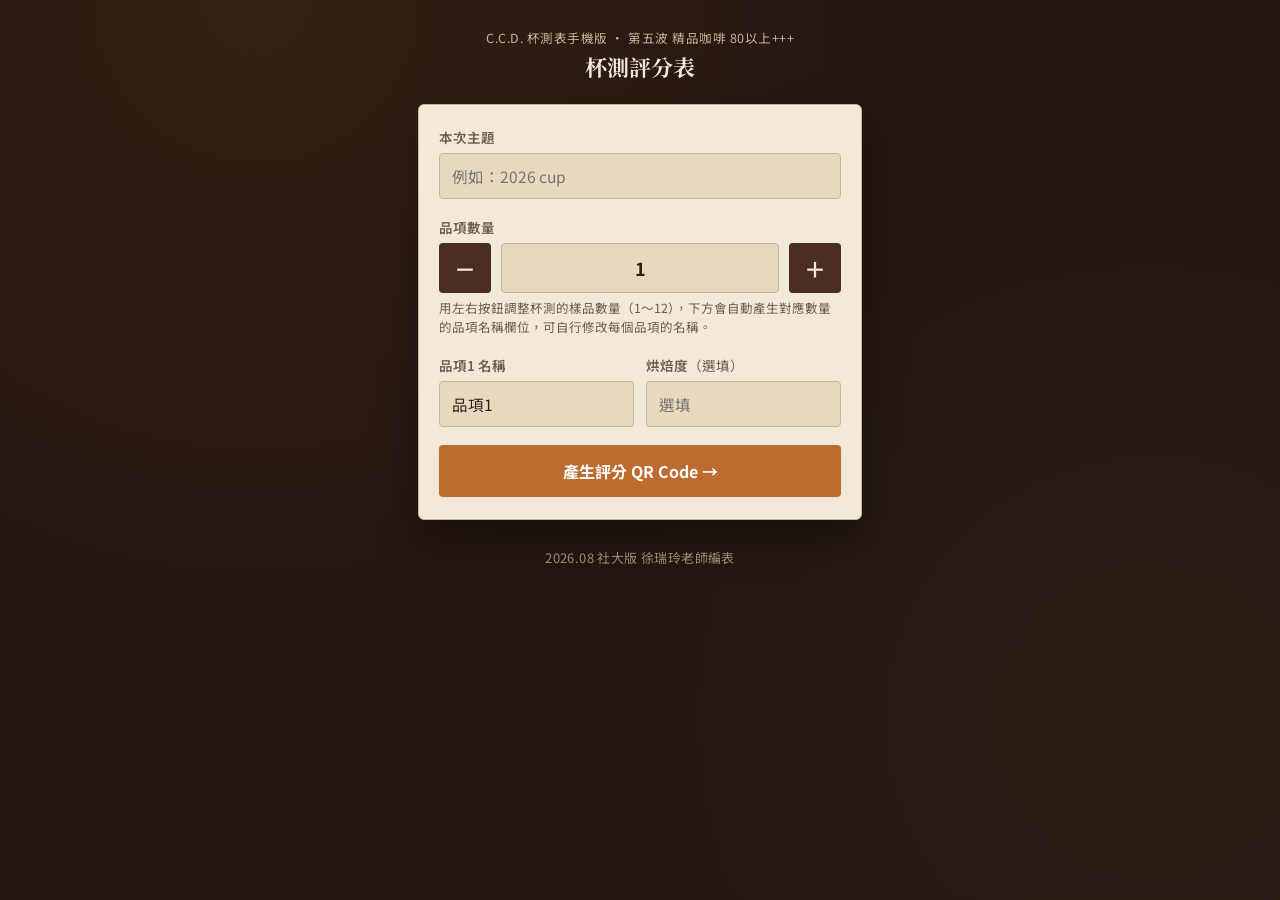
==== ccdcuppingform/index.html @ 411f14bd "Add files via upload iphone / Andriod 都改為強制需要用瀏覽器開啟 美化提示畫面" ====
<!DOCTYPE html>
<html lang="zh-Hant">
<head>
<meta charset="UTF-8">
<meta name="viewport" content="width=device-width, initial-scale=1, viewport-fit=cover">
<title>杯測評分表｜第五波 精品咖啡 80以上+++</title>
<link rel="preconnect" href="https://fonts.googleapis.com">
<link rel="preconnect" href="https://fonts.gstatic.com" crossorigin>
<link href="https://fonts.googleapis.com/css2?family=Noto+Serif+TC:wght@500;700;900&family=Noto+Sans+TC:wght@400;500;600;700&display=swap" rel="stylesheet">
<link rel="stylesheet" href="style.css">
</head>
<body>


<div id="inapp-browser-notice" class="inapp-notice-overlay" style="display:none;">
  <div class="inapp-notice-modal">
    <div class="inapp-notice-badge">
      <svg width="30" height="30" viewBox="0 0 40 40" fill="none" xmlns="http://www.w3.org/2000/svg">
        <rect x="3" y="6" width="34" height="28" rx="5" stroke="currentColor" stroke-width="2.4"/>
        <line x1="3" y1="15" x2="37" y2="15" stroke="currentColor" stroke-width="2.4"/>
        <circle cx="9" cy="10.5" r="1.6" fill="currentColor"/>
        <circle cx="15" cy="10.5" r="1.6" fill="currentColor"/>
      </svg>
    </div>
    <p class="inapp-notice-kicker">為了完整使用列印與另存圖片</p>
    <h2 class="inapp-notice-title">請用瀏覽器開啟</h2>
    <p class="inapp-notice-text">目前所在的 App 內建瀏覽器功能有限，請切換至手機瀏覽器：</p>
    <div class="inapp-notice-steps">
      <div class="inapp-notice-step">
        <span class="inapp-notice-step-num">1</span>
        <span>點選畫面右上角（或左下角）的「⋮／⋯」選單</span>
      </div>
      <div class="inapp-notice-step">
        <span class="inapp-notice-step-num">2</span>
        <span>選擇「用（預設）瀏覽器開啟」</span>
      </div>
    </div>
  </div>
</div>

<div class="shell">

  <!-- ============ VIEW 1 : 老師設定主題 ============ -->
  <div class="view" id="view-teacher">
    <div class="brand">
      <p class="kicker">C.C.D. 杯測表手機版 · 第五波 精品咖啡 80以上+++</p>
      <h1>杯測評分表</h1>
    </div>
    <div class="card">
      <div class="field">
        <label for="in-topic">本次主題</label>
        <input type="text" id="in-topic" placeholder="例如：2026 cup">
      </div>
      <div class="field">
        <label for="in-count">品項數量</label>
        <div class="stepper-row">
          <button type="button" class="stepper-btn" id="count-minus" aria-label="減少">－</button>
          <input type="text" id="in-count" inputmode="numeric" pattern="[0-9]*" value="1">
          <button type="button" class="stepper-btn" id="count-plus" aria-label="增加">＋</button>
        </div>
        <p class="hint">用左右按鈕調整杯測的樣品數量（1～12），下方會自動產生對應數量的品項名稱欄位，可自行修改每個品項的名稱。</p>
      </div>
      <div id="teacher-items-container"></div>
      <button class="btn btn-primary" onclick="createSession()">產生評分 QR Code →</button>
    </div>
  </div>

  <!-- ============ VIEW 2 : QR 頁 ============ -->
  <div class="view" id="view-qr">
    <div class="brand">
      <p class="kicker">請將手機交給投影，或分享此畫面</p>
      <h1>掃碼開始評分</h1>
    </div>
    <div class="card">
      <p class="topic-display" id="qr-topic-text"></p>
      <div class="qr-wrap"><div id="qrcode"></div></div>
      <p class="center-caption">請用手機掃描上方 QR Code，即可進入本次評分頁面</p>
      <div class="btn-row" style="margin-top:14px;">
        <button class="btn btn-outline" style="background:var(--parchment);" onclick="copyScoreLink()" id="copy-link-btn">複製連結</button>
        <button class="btn btn-outline" style="background:var(--parchment);" onclick="goToScoreDirect()">進入評分頁 →</button>
      </div>
      <button class="back-link back-link-on-card" onclick="goView('view-teacher')">← 修改主題／品項</button>
    </div>
  </div>


  <!-- ============ VIEW 3 : 學生評分 ============ -->
  <div class="view" id="view-score">
    <div class="brand">
      <p class="kicker">C.C.D. 杯測表手機版 · 第五波 精品咖啡 80以上+++</p>
      <h1>杯測評分表</h1>
      <h1 class="topic-line" id="score-topic-echo">—</h1>
    </div>

    <div class="card">
      <div class="field" id="field-name">
        <label for="in-name">姓名 / 暱稱</label>
        <input type="text" id="in-name" placeholder="">
        <p class="err">請輸入姓名或暱稱</p>
      </div>

      <div id="items-container"></div>
    </div>

    <button class="btn btn-primary" style="margin-top:14px;" onclick="submitScore()">完成評分，產生結果表 →</button>
  </div>

  <!-- ============ VIEW 4 : 結果（橫式總表） ============ -->
  <div class="view" id="view-result">
    <div class="brand" style="margin-bottom:14px;">
      <p class="kicker">C.C.D. 杯測表手機版 · 第五波 精品咖啡 80以上+++</p>
      <h1>杯測評分表 結果總表</h1>
    </div>

    <div class="result-stage">
      <div id="resultCard">
        <div class="rc-title-row">
          <h2 id="rc-topic">主題</h2>
          <div class="rc-meta-line">
            <span>姓名：<b id="rc-name">—</b></span>
            <span id="rc-date">—</span>
            <span class="rc-brand-tag">C.C.D. 杯測表手機版<span class="rc-attribution" id="rc-attribution">　2026.08 社大版 徐瑞玲老師編表</span></span>
          </div>
        </div>
        <div class="table-scroll">
          <table id="rc-table">
            <thead>
              <tr>
                <th>品項</th>
                <th>名次</th>
                <th>烘焙度</th>
                <th>風/滋味描述</th>
                <th>乾/濕香<span class="th-sub">不計分</span></th>
                <th>風/滋味</th>
                <th>酸質</th>
                <th>口感</th>
                <th>甜度</th>
                <th>餘韻</th>
                <th>平衡性</th>
                <th>乾淨度/缺點</th>
                <th>總分</th>
                <th>備註</th>
              </tr>
            </thead>
            <tbody id="rc-tbody"></tbody>
          </table>
        </div>
      </div>
    </div>

    <div class="result-actions">
      <div class="actions-row">
        <button class="btn btn-outline" style="background:var(--parchment);" onclick="handlePrint()">🖨 列印</button>
        <button class="btn btn-primary" onclick="saveAsImage()">⬇ 另存圖片</button>
      </div>
      <button class="back-link" onclick="goView('view-score')">← 返回修改評分</button>
    </div>
  </div>

  <p class="page-footer">2026.08 社大版 徐瑞玲老師編表</p>

</div>

<script src="vendor.js"></script>
<script src="script.js"></script>
</body>
</html>
---- ccdcuppingform/style.css ----
:root{
    --espresso:#241712;
    --roast:#4A2F20;
    --parchment:#F3E9D8;
    --parchment-deep:#E8D9BE;
    --copper:#BD6B2E;
    --copper-dark:#96521F;
    --moss:#5B6B3E;
    --clay:#8B3A2B;
    --ink:#2A211B;
    --ink-soft:#6B5D4F;
    --neutral:#4A4842;
    --line:#C9B693;
    --radius:6px;
    --serif:'Noto Serif TC', serif;
    --sans:'Noto Sans TC', sans-serif;
  }
  *{box-sizing:border-box;}
  html,body{margin:0;padding:0;}
  body{
    background:var(--espresso);
    background-image:
      radial-gradient(circle at 20% 0%, rgba(189,107,46,0.10), transparent 45%),
      radial-gradient(circle at 90% 80%, rgba(91,107,62,0.08), transparent 40%);
    color:var(--ink);
    font-family:var(--sans);
    min-height:100vh;
    -webkit-font-smoothing:antialiased;
  }
  @media (prefers-reduced-motion: no-preference){
    .tick, .btn, .pill, .view{ transition: all .15s ease; }
  }
  button{font-family:inherit;cursor:pointer;}
  button:focus-visible, input:focus-visible, textarea:focus-visible{
    outline:2px solid var(--copper); outline-offset:2px;
  }

  .shell{
    max-width:480px;
    margin:0 auto;
    min-height:100vh;
    padding:28px 18px 40px;
    display:flex;
    flex-direction:column;
  }
  .view{display:none;}
  .view.active{display:block;}

  .brand{
    text-align:center;
    color:var(--parchment-deep);
    margin-bottom:22px;
  }
  .brand .kicker{
    font-family:var(--sans);
    font-size:12.5px;
    letter-spacing:.04em;
    color:#C9B693;
    margin:0 0 4px;
  }
  .brand h1{
    font-family:var(--serif);
    font-weight:700;
    font-size:22px;
    margin:0;
    color:var(--parchment);
  }

  .card{
    background:var(--parchment);
    border:1px solid var(--line);
    border-radius:var(--radius);
    padding:22px 20px;
    box-shadow:0 18px 40px rgba(0,0,0,0.35);
  }

  label{
    display:block;
    font-size:13.5px;
    font-weight:600;
    color:var(--ink-soft);
    margin:0 0 6px;
  }
  label.field-label-strong{
    font-size:15px;
    font-weight:700;
    color:var(--ink);
  }
  label em{font-style:normal;color:var(--ink-soft);font-weight:400;}
  label.field-label-strong em{font-style:normal;color:var(--ink-soft);font-weight:400;font-size:12.5px;margin-left:4px;}
  input[type="text"], input[type="number"], textarea{
    width:100%;
    background:var(--parchment-deep);
    border:1px solid var(--line);
    border-radius:4px;
    padding:11px 12px;
    font-family:var(--sans);
    font-size:15.5px;
    color:var(--ink);
  }
  textarea{resize:vertical;min-height:64px;}
  .field{margin-bottom:18px;}
  .hint{font-size:12.5px;color:var(--ink-soft);margin-top:6px;line-height:1.5;}

  .btn{
    display:inline-flex;align-items:center;justify-content:center;gap:8px;
    width:100%;
    padding:14px 18px;
    border-radius:4px;
    border:none;
    font-size:16px;
    font-weight:700;
    font-family:var(--sans);
  }
  .btn-primary{background:var(--copper);color:#fff;}
  .btn-primary:hover{background:var(--copper-dark);}
  .btn-ghost{background:transparent;color:var(--parchment-deep);border:1px solid rgba(233,217,190,0.35);}
  .btn-outline{background:transparent;color:var(--roast);border:1px solid var(--roast);}
  .btn-row{display:flex;gap:10px;margin-top:14px;}
  .btn-row .btn{width:auto;flex:1;}
  .btn-small{padding:9px 14px;font-size:13.5px;width:auto;}

  .brand h1.topic-line{
    margin-top:4px;
    color:var(--copper);
  }

  /* item blocks (per 品項) */
  .item-block{
    border:1px solid var(--line);
    border-radius:6px;
    margin-bottom:16px;
    overflow:hidden;
  }
  .item-head{
    display:flex;align-items:center;justify-content:space-between;
    background:var(--roast);
    color:var(--parchment);
    padding:10px 14px;
    gap:10px;
  }
  .item-head .item-title{font-family:var(--serif);font-weight:700;font-size:16px;flex-shrink:0;}
  .item-right{display:flex;align-items:center;gap:10px;margin-left:auto;}
  .item-total{font-family:var(--serif);font-weight:900;font-size:16px;color:var(--parchment);white-space:nowrap;}
  .item-total small{font-weight:500;font-size:11px;color:#D9C6A3;}
  .item-remove{
    background:transparent;border:1px solid rgba(243,233,216,0.4);
    color:var(--parchment-deep);font-size:11.5px;border-radius:4px;padding:4px 9px;
    flex-shrink:0;
  }
  .item-body{padding:16px 18px 4px;}
  .two-col-row{display:flex;gap:12px;}
  .two-col-row .field{flex:1;min-width:0;}

  .stepper-row{display:flex;align-items:stretch;gap:10px;}
  .stepper-btn{
    width:52px;flex-shrink:0;
    background:var(--roast);
    color:var(--parchment);
    border:none;
    border-radius:4px;
    font-size:22px;
    font-weight:700;
    line-height:1;
  }
  .stepper-btn:active{background:var(--copper-dark);}
  .stepper-row input{
    text-align:center;
    font-size:18px;
    font-weight:700;
    flex:1;
    min-width:0;
  }

  /* score fields */
  .score-field{
    border-top:1px solid var(--line);
    padding:16px 0;
  }
  .score-field.first{border-top:none;padding-top:6px;}
  .score-head{
    display:flex; align-items:baseline; gap:8px; margin-bottom:10px;
  }
  .score-num{
    font-family:var(--serif);font-weight:900;font-size:13px;
    color:#fff;background:var(--roast);
    width:20px;height:20px;border-radius:50%;
    display:flex;align-items:center;justify-content:center;
    flex-shrink:0;
  }
  .score-name{font-weight:700;font-size:15px;}
  .score-name em{font-style:normal;color:var(--ink-soft);font-weight:400;font-size:12.5px;margin-left:4px;}
  .not-scored{font-size:11px;font-weight:600;color:var(--clay);background:rgba(139,58,43,0.1);padding:2px 7px;border-radius:3px;margin-left:auto;white-space:nowrap;}

  .ticks{display:flex;gap:6px;}
  .tick{
    flex:1;
    background:var(--parchment-deep);
    border:1px solid var(--line);
    border-radius:4px;
    padding:10px 0;
    font-family:var(--sans);
    font-weight:700;
    font-size:14px;
    color:var(--ink);
  }
  .tick.zero{color:var(--copper-dark);}
  .tick.selected{
    background:var(--roast);
    border-color:var(--roast);
    color:var(--parchment);
    transform:translateY(-1px);
  }
  .tick.selected.pos{background:var(--moss);border-color:var(--moss);}
  .tick.selected.neg{background:var(--clay);border-color:var(--clay);}
  .tick-labels{
    display:flex;justify-content:space-between;
    margin-top:6px;font-size:10.5px;color:var(--ink-soft);
    text-align:center;
  }
  .tick-labels span{flex:1;}

  .err{color:var(--clay);font-size:12.5px;margin-top:6px;display:none;}
  .field.error input{border-color:var(--clay);}
  .field.error .err{display:block;}

  /* QR view */
  .qr-wrap{
    background:var(--parchment-deep);
    border:1px dashed var(--roast);
    border-radius:8px;
    padding:22px;
    display:flex;justify-content:center;
    margin:18px 0;
  }
  #qrcode img, #qrcode canvas{border-radius:4px;}
  .topic-display{
    font-family:var(--serif);font-weight:900;font-size:24px;
    text-align:center;line-height:1.4;margin-bottom:4px;
  }
  .center-caption{text-align:center;font-size:13px;color:var(--ink-soft);margin-bottom:2px;}

  /* ===== Result (landscape table) ===== */
  .shell.wide{max-width:1000px;}
  .result-stage{
    display:flex;justify-content:center;
    padding:6px 0 4px;
  }
  #resultCard{
    width:100%;
    max-width:1000px;
    background:var(--parchment);
    border:1px solid var(--line);
    border-radius:8px;
    box-shadow:0 20px 50px rgba(0,0,0,0.4);
    padding:18px 16px 20px;
  }
  .rc-title-row{
    border-bottom:2px solid var(--roast);
    padding-bottom:10px;
    margin-bottom:12px;
  }
  .rc-title-row h2{
    font-family:var(--serif);font-weight:900;font-size:22px;margin:0 0 6px;color:var(--ink);
    line-height:1.3;
  }
  .rc-meta-line{
    display:flex;flex-wrap:wrap;align-items:center;gap:6px 16px;
    font-size:12.5px;color:var(--ink-soft);
  }
  .rc-meta-line b{color:var(--ink);}
  .rc-brand-tag{margin-left:auto;font-weight:700;color:var(--roast);}
  .rc-attribution{ display:none; }

  .table-scroll{overflow-x:auto;-webkit-overflow-scrolling:touch;}
  .table-scroll.capture-mode{overflow:visible;}
  #rc-table{border-collapse:collapse;width:100%;min-width:760px;font-size:12px;}
  #rc-table th, #rc-table td{
    border:1px solid var(--line);
    padding:7px 8px;
    text-align:center;
    white-space:nowrap;
  }
  #rc-table th{background:var(--parchment-deep);font-weight:700;font-size:10.5px;line-height:1.35;}
  #rc-table th .th-sub{display:block;font-weight:500;font-size:9px;color:var(--ink-soft);}
  #rc-table td.item-name{font-weight:700;text-align:left;font-family:var(--serif);}
  #rc-table td.flavor-note{text-align:left;white-space:normal;word-break:break-word;min-width:100px;max-width:230px;color:var(--ink-soft);}
  #rc-table td.rank{font-weight:700;}
  #rc-table td.num.pos{color:var(--moss);font-weight:700;}
  #rc-table td.num.neg{color:var(--clay);font-weight:700;}
  #rc-table td.num.zero{color:var(--neutral);}
  #rc-table td.total{font-family:var(--serif);font-size:15px;font-weight:700;color:var(--neutral);}

  #rc-table tr.rank-first-row td{background:rgba(189,107,46,0.18);}
  #rc-table tr.rank-first-row td.item-name,
  #rc-table tr.rank-first-row td.rank,
  #rc-table tr.rank-first-row td.total{
    font-family:var(--serif);
    font-size:15px;
    font-weight:900;
    color:var(--clay);
  }

  .rc-notes-preview{margin-top:12px;font-size:12.5px;color:var(--ink-soft);}

  .result-actions{max-width:1000px;margin:16px auto 0;}
  .actions-row{display:flex;gap:10px;}
  .actions-row .btn{flex:1;}
  .back-link{
    display:block;text-align:center;margin-top:16px;
    color:var(--parchment-deep);font-size:13px;background:none;border:none;text-decoration:underline;
  }
  .back-link-on-card{
    color:var(--roast);
  }

  .page-footer{
    text-align:center;
    font-size:13px;
    color:#9c8a70;
    letter-spacing:.03em;
    margin:28px 0 0;
  }

  .inapp-notice-overlay{
    position:fixed;
    inset:0;
    background:
      radial-gradient(circle at 30% 15%, rgba(189,107,46,0.28), transparent 55%),
      rgba(24,16,11,0.72);
    backdrop-filter:blur(5px);
    -webkit-backdrop-filter:blur(5px);
    z-index:9999;
    display:none;
    align-items:center;
    justify-content:center;
    padding:24px;
  }
  .inapp-notice-modal{
    max-width:360px;
    width:100%;
    text-align:center;
    background:linear-gradient(180deg, var(--parchment) 0%, var(--parchment-deep) 100%);
    border:1px solid var(--line);
    border-radius:16px;
    padding:30px 26px 26px;
    box-shadow:0 30px 70px rgba(0,0,0,0.6);
  }
  .inapp-notice-badge{
    width:56px;
    height:56px;
    border-radius:50%;
    background:var(--roast);
    color:var(--parchment);
    display:flex;
    align-items:center;
    justify-content:center;
    margin:0 auto 16px;
    box-shadow:0 8px 18px rgba(74,47,32,0.4);
  }
  .inapp-notice-kicker{
    font-size:11.5px;
    font-weight:700;
    color:var(--copper-dark);
    letter-spacing:.04em;
    margin:0 0 6px;
  }
  .inapp-notice-title{
    font-family:var(--serif);
    font-size:23px;
    font-weight:900;
    color:var(--ink);
    margin:0 0 10px;
    line-height:1.3;
  }
  .inapp-notice-text{
    font-size:13.5px;
    line-height:1.6;
    color:var(--ink-soft);
    margin:0 0 18px;
  }
  .inapp-notice-steps{
    text-align:left;
    display:flex;
    flex-direction:column;
    gap:10px;
  }
  .inapp-notice-step{
    display:flex;
    align-items:center;
    gap:12px;
    background:rgba(255,255,255,0.55);
    border:1px solid var(--line);
    border-radius:8px;
    padding:10px 12px;
    font-size:13.5px;
    color:var(--ink);
    line-height:1.4;
  }
  .inapp-notice-step-num{
    flex-shrink:0;
    width:22px;
    height:22px;
    border-radius:50%;
    background:var(--copper);
    color:#fff;
    font-family:var(--serif);
    font-weight:700;
    font-size:12px;
    display:flex;
    align-items:center;
    justify-content:center;
  }

  @media print{
    html, body{ background:#fff !important; }
    body *{visibility:hidden;}
    #resultCard, #resultCard *{visibility:visible;}
    #resultCard{
      position:absolute; top:0; left:0; width:100%; max-width:none;
      box-shadow:none; border:1px solid var(--line);
    }
    .table-scroll{overflow:visible;}
    .rc-attribution{ display:inline; }
    @page{ size:landscape; margin:8mm; }
  }
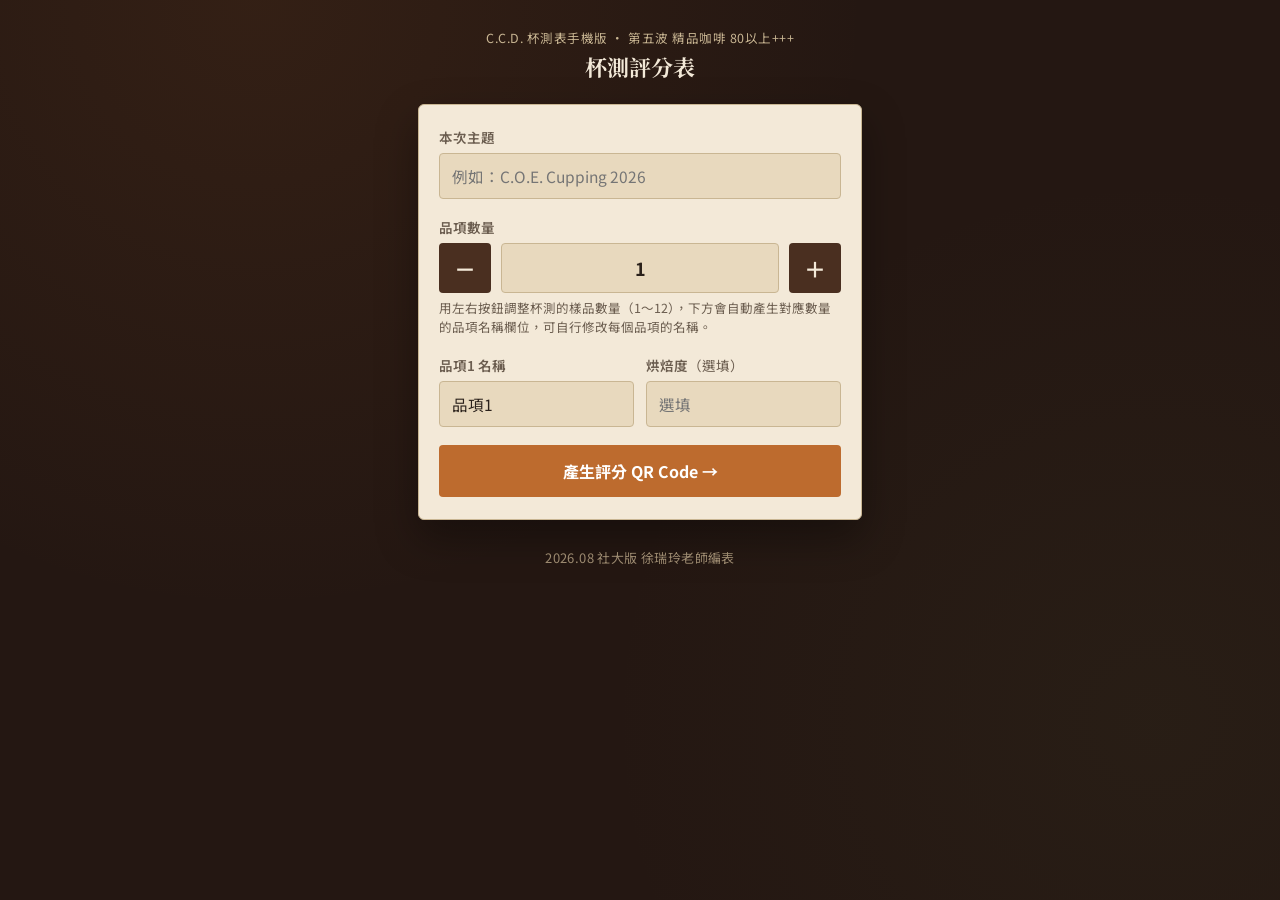
==== commit d8ba74b0: "Add files via upload 修改本次主題的預設文字 修改提示說明文字" ====
--- a/ccdcuppingform/index.html
+++ b/ccdcuppingform/index.html
@@ -24,15 +24,15 @@
     </div>
     <p class="inapp-notice-kicker">為了完整使用列印與另存圖片</p>
     <h2 class="inapp-notice-title">請用瀏覽器開啟</h2>
-    <p class="inapp-notice-text">目前所在的 App 內建瀏覽器功能有限，請切換至手機瀏覽器：</p>
+    <p class="inapp-notice-text">目前所在的 App 內建瀏覽器功能有限，請切換至手機瀏覽器使用：</p>
     <div class="inapp-notice-steps">
       <div class="inapp-notice-step">
         <span class="inapp-notice-step-num">1</span>
-        <span>點選畫面右上角（或左下角）的「⋮／⋯」選單</span>
+        <span>點選畫面右上或右下角的「 ⋮ 」或「⋯」選單</span>
       </div>
       <div class="inapp-notice-step">
         <span class="inapp-notice-step-num">2</span>
-        <span>選擇「用（預設）瀏覽器開啟」</span>
+        <span>選擇「在瀏覽器中開啟」<span class="inapp-notice-step-note">（不同 App 的瀏覽器描述可能會略有不同）</span></span>
       </div>
     </div>
   </div>
@@ -49,7 +49,7 @@
     <div class="card">
       <div class="field">
         <label for="in-topic">本次主題</label>
-        <input type="text" id="in-topic" placeholder="例如：2026 cup">
+        <input type="text" id="in-topic" placeholder="例如：C.O.E. Cupping 2026">
       </div>
       <div class="field">
         <label for="in-count">品項數量</label>
--- a/ccdcuppingform/style.css
+++ b/ccdcuppingform/style.css
@@ -411,6 +411,12 @@
     align-items:center;
     justify-content:center;
   }
+  .inapp-notice-step-note{
+    display:block;
+    font-size:11.5px;
+    color:var(--ink-soft);
+    margin-top:3px;
+  }
 
   @media print{
     html, body{ background:#fff !important; }
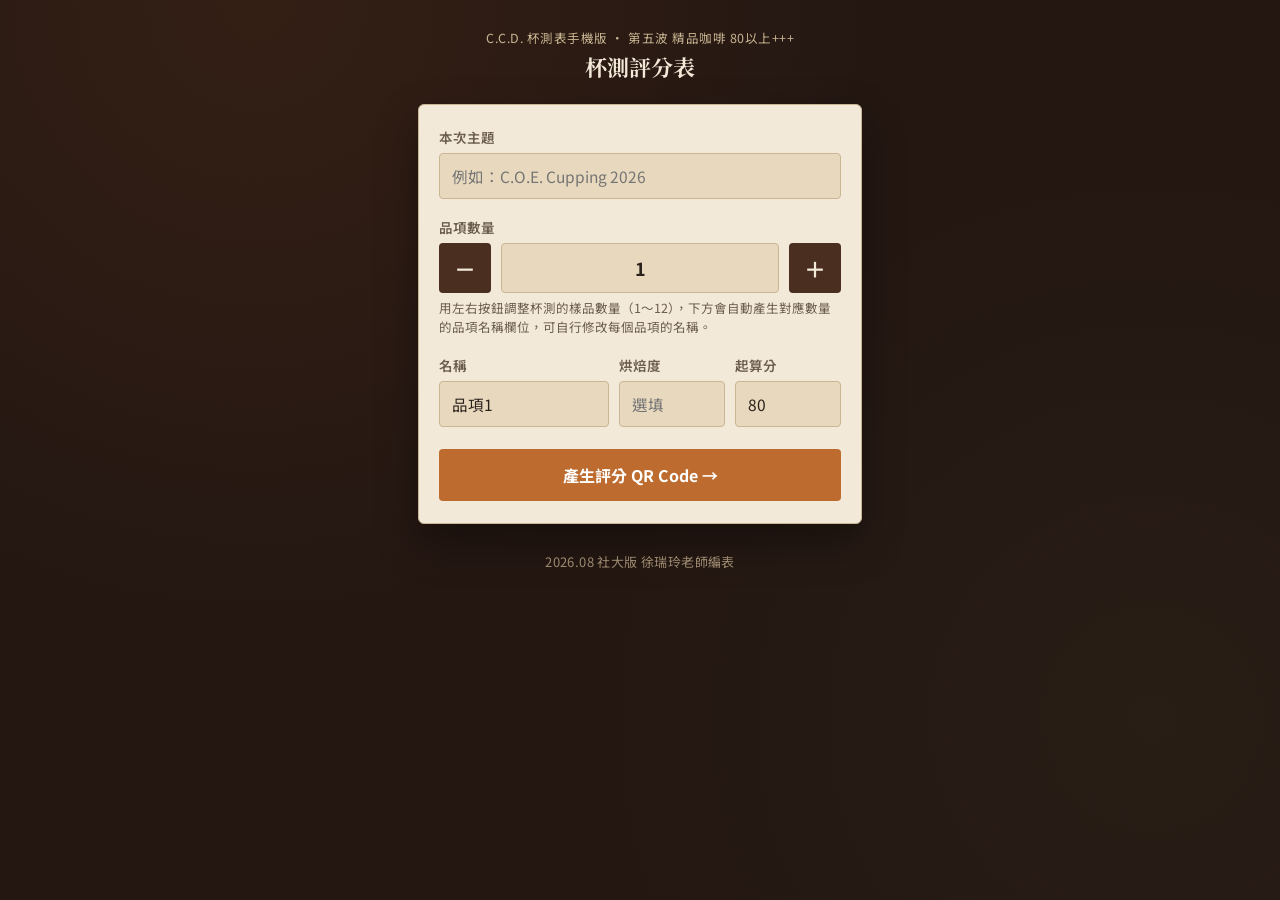
==== commit 21814543: "Add files via upload -烘焙度欄位可以輸入至小數點一位 -設定欄位，每一個品項增加“起算分”欄位，預設先帶入80分 -進入評分後，主題依然可以修改 -原分數80帶入前一設定起" ====
--- a/ccdcuppingform/index.html
+++ b/ccdcuppingform/index.html
@@ -88,11 +88,13 @@
   <div class="view" id="view-score">
     <div class="brand">
       <p class="kicker">C.C.D. 杯測表手機版 · 第五波 精品咖啡 80以上+++</p>
-      <h1>杯測評分表</h1>
-      <h1 class="topic-line" id="score-topic-echo">—</h1>
     </div>
 
     <div class="card">
+      <div class="field" id="field-topic">
+        <label for="score-topic-input">本次主題</label>
+        <input type="text" id="score-topic-input" placeholder="本次主題" value="">
+      </div>
       <div class="field" id="field-name">
         <label for="in-name">姓名 / 暱稱</label>
         <input type="text" id="in-name" placeholder="">
@@ -103,6 +105,8 @@
     </div>
 
     <button class="btn btn-primary" style="margin-top:14px;" onclick="submitScore()">完成評分，產生結果表 →</button>
+
+    <div class="item-jump-nav" id="item-jump-nav" aria-label="快速跳至品項"></div>
   </div>
 
   <!-- ============ VIEW 4 : 結果（橫式總表） ============ -->
--- a/ccdcuppingform/style.css
+++ b/ccdcuppingform/style.css
@@ -120,11 +120,6 @@
   .btn-row .btn{width:auto;flex:1;}
   .btn-small{padding:9px 14px;font-size:13.5px;width:auto;}
 
-  .brand h1.topic-line{
-    margin-top:4px;
-    color:var(--copper);
-  }
-
   /* item blocks (per 品項) */
   .item-block{
     border:1px solid var(--line);
@@ -151,6 +146,23 @@
   .item-body{padding:16px 18px 4px;}
   .two-col-row{display:flex;gap:12px;}
   .two-col-row .field{flex:1;min-width:0;}
+
+  .three-col-row{display:flex;gap:10px;}
+  .three-col-row .field{min-width:0;margin-bottom:0;}
+  .three-col-row .field-name-col{flex:1.6;}
+  .three-col-row .field-roast-col{flex:1;}
+  .three-col-row .field-base-col{flex:1;}
+
+  .teacher-item-fields{
+    padding-bottom:14px;
+    margin-bottom:14px;
+    border-bottom:1px dashed var(--line);
+  }
+  .teacher-item-fields:last-child{
+    padding-bottom:0;
+    margin-bottom:22px;
+    border-bottom:none;
+  }
 
   .stepper-row{display:flex;align-items:stretch;gap:10px;}
   .stepper-btn{
@@ -320,6 +332,47 @@
     color:#9c8a70;
     letter-spacing:.03em;
     margin:28px 0 0;
+  }
+
+  /* floating quick-jump nav — helps navigate a long list of items */
+  .item-jump-nav{
+    display:none;
+    position:fixed;
+    right:10px;
+    top:50%;
+    transform:translateY(-50%);
+    flex-direction:column;
+    gap:8px;
+    z-index:400;
+    max-height:70vh;
+    overflow-y:auto;
+    padding:8px 6px;
+    background:rgba(36,23,18,0.55);
+    border-radius:20px;
+    backdrop-filter:blur(4px);
+    -webkit-backdrop-filter:blur(4px);
+    scrollbar-width:none;
+  }
+  .item-jump-nav::-webkit-scrollbar{ display:none; }
+  .item-jump-btn{
+    width:32px;height:32px;
+    flex-shrink:0;
+    border-radius:50%;
+    background:var(--parchment-deep);
+    border:1px solid var(--line);
+    color:var(--ink);
+    font-family:var(--serif);
+    font-weight:700;
+    font-size:12.5px;
+    padding:0;
+    display:flex;
+    align-items:center;
+    justify-content:center;
+  }
+  .item-jump-btn.active{
+    background:var(--copper);
+    border-color:var(--copper);
+    color:#fff;
   }
 
   .inapp-notice-overlay{
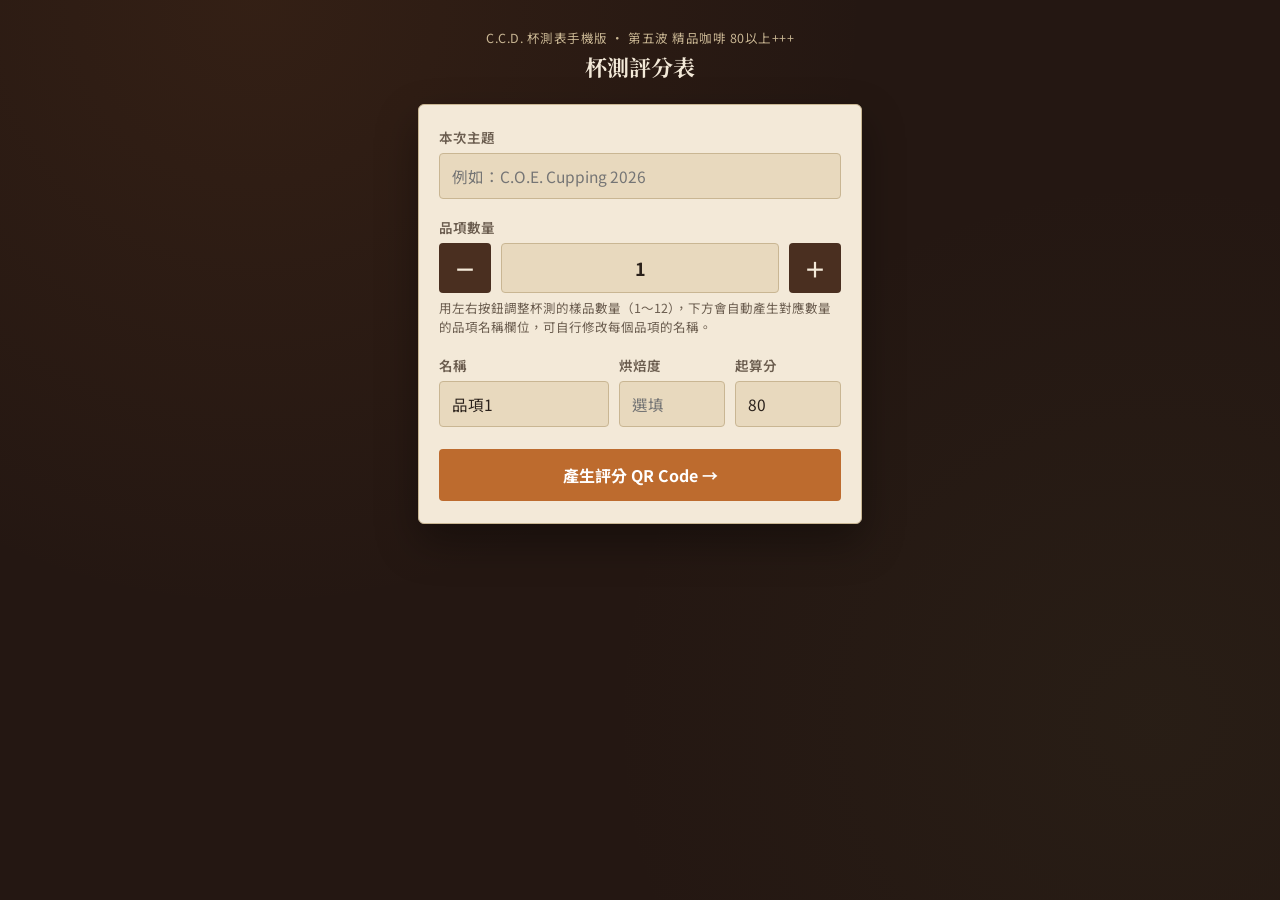
==== commit 6824b311: "Add landing page and rewrite READMEs - Add root index.html linking to the three apps - Add root READ" ====
--- a/ccdcuppingform/index.html
+++ b/ccdcuppingform/index.html
@@ -2,8 +2,19 @@
 <html lang="zh-Hant">
 <head>
 <meta charset="UTF-8">
-<meta name="viewport" content="width=device-width, initial-scale=1, viewport-fit=cover">
+<meta name="viewport" content="width=device-width, initial-scale=1, maximum-scale=1, viewport-fit=cover">
 <title>杯測評分表｜第五波 精品咖啡 80以上+++</title>
+
+<!-- PWA：加入主畫面後可全螢幕、離線使用 -->
+<link rel="manifest" href="manifest.json">
+<meta name="theme-color" content="#241712">
+<meta name="mobile-web-app-capable" content="yes">
+<meta name="apple-mobile-web-app-capable" content="yes">
+<meta name="apple-mobile-web-app-status-bar-style" content="black-translucent">
+<meta name="apple-mobile-web-app-title" content="杯測小助手">
+<link rel="icon" href="icons/favicon.png">
+<link rel="apple-touch-icon" href="icons/apple-touch-icon.png">
+
 <link rel="preconnect" href="https://fonts.googleapis.com">
 <link rel="preconnect" href="https://fonts.gstatic.com" crossorigin>
 <link href="https://fonts.googleapis.com/css2?family=Noto+Serif+TC:wght@500;700;900&family=Noto+Sans+TC:wght@400;500;600;700&display=swap" rel="stylesheet">
@@ -123,7 +134,7 @@
           <div class="rc-meta-line">
             <span>姓名：<b id="rc-name">—</b></span>
             <span id="rc-date">—</span>
-            <span class="rc-brand-tag">C.C.D. 杯測表手機版<span class="rc-attribution" id="rc-attribution">　2026.08 社大版 徐瑞玲老師編表</span></span>
+            <span class="rc-brand-tag">C.C.D. 杯測表手機版</span>
           </div>
         </div>
         <div class="table-scroll">
@@ -161,11 +172,19 @@
     </div>
   </div>
 
-  <p class="page-footer">2026.08 社大版 徐瑞玲老師編表</p>
-
 </div>
 
 <script src="vendor.js"></script>
 <script src="script.js"></script>
+<script>
+  // 註冊 Service Worker：加入主畫面後可全螢幕、離線使用
+  if('serviceWorker' in navigator){
+    window.addEventListener('load', () => {
+      navigator.serviceWorker.register('service-worker.js').catch(()=>{
+        // 註冊失敗（例如非 https 或瀏覽器不支援）不影響一般線上使用
+      });
+    });
+  }
+</script>
 </body>
 </html>
--- a/ccdcuppingform/style.css
+++ b/ccdcuppingform/style.css
@@ -282,7 +282,6 @@
   }
   .rc-meta-line b{color:var(--ink);}
   .rc-brand-tag{margin-left:auto;font-weight:700;color:var(--roast);}
-  .rc-attribution{ display:none; }
 
   .table-scroll{overflow-x:auto;-webkit-overflow-scrolling:touch;}
   .table-scroll.capture-mode{overflow:visible;}
@@ -324,14 +323,6 @@
   }
   .back-link-on-card{
     color:var(--roast);
-  }
-
-  .page-footer{
-    text-align:center;
-    font-size:13px;
-    color:#9c8a70;
-    letter-spacing:.03em;
-    margin:28px 0 0;
   }
 
   /* floating quick-jump nav — helps navigate a long list of items */
@@ -480,6 +471,5 @@
       box-shadow:none; border:1px solid var(--line);
     }
     .table-scroll{overflow:visible;}
-    .rc-attribution{ display:inline; }
     @page{ size:landscape; margin:8mm; }
   }
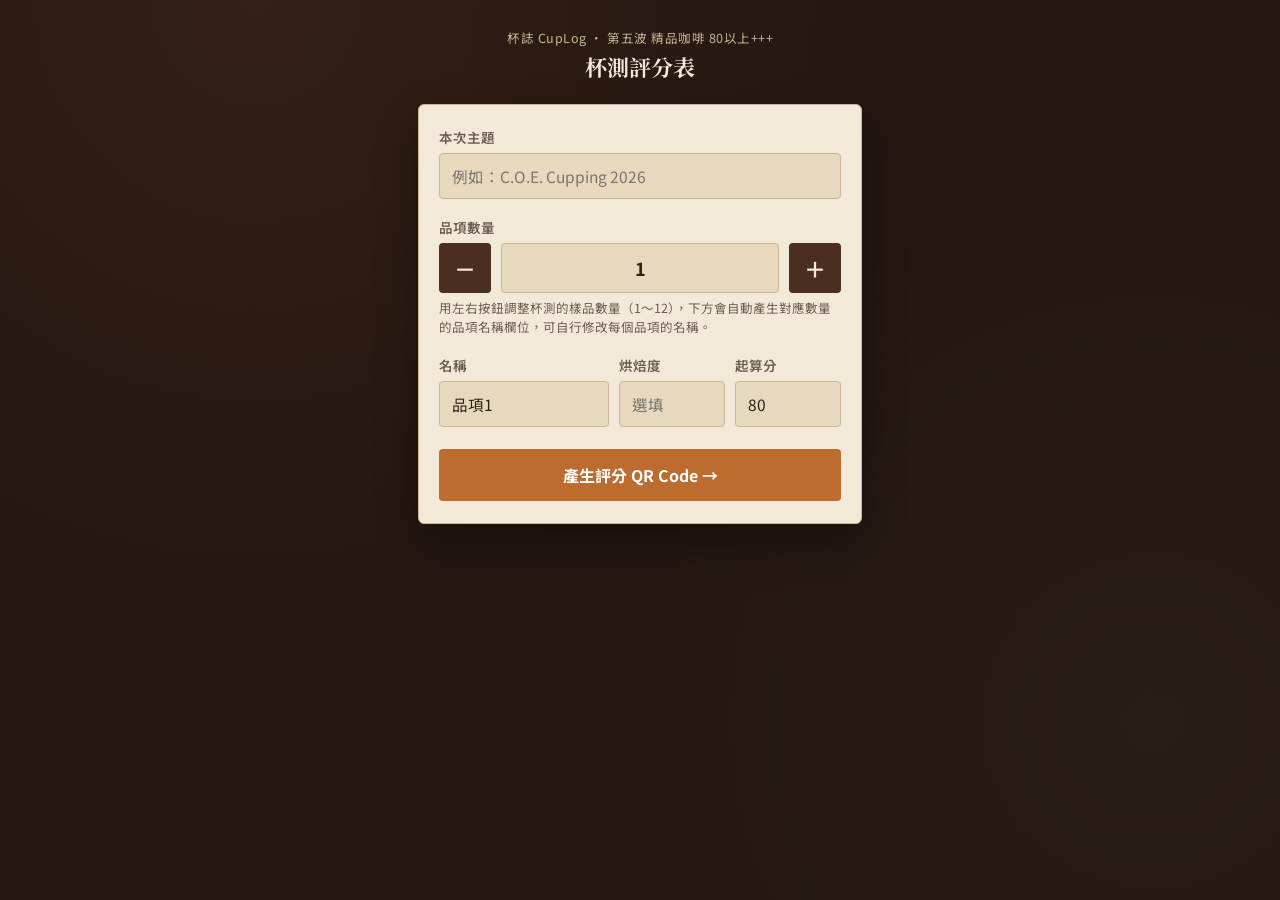
==== commit 4b4661fe: "Rename the cupping app to 杯誌 CupLog Replace "C.C.D. 杯測表手機版" and "杯測小助手" with 杯誌 CupLog in the page t" ====
--- a/ccdcuppingform/index.html
+++ b/ccdcuppingform/index.html
@@ -3,7 +3,7 @@
 <head>
 <meta charset="UTF-8">
 <meta name="viewport" content="width=device-width, initial-scale=1, maximum-scale=1, viewport-fit=cover">
-<title>杯測評分表｜第五波 精品咖啡 80以上+++</title>
+<title>杯誌 CupLog｜第五波 精品咖啡 80以上+++</title>
 
 <!-- PWA：加入主畫面後可全螢幕、離線使用 -->
 <link rel="manifest" href="manifest.json">
@@ -11,7 +11,7 @@
 <meta name="mobile-web-app-capable" content="yes">
 <meta name="apple-mobile-web-app-capable" content="yes">
 <meta name="apple-mobile-web-app-status-bar-style" content="black-translucent">
-<meta name="apple-mobile-web-app-title" content="杯測小助手">
+<meta name="apple-mobile-web-app-title" content="杯誌 CupLog">
 <link rel="icon" href="icons/favicon.png">
 <link rel="apple-touch-icon" href="icons/apple-touch-icon.png">
 
@@ -54,7 +54,7 @@
   <!-- ============ VIEW 1 : 老師設定主題 ============ -->
   <div class="view" id="view-teacher">
     <div class="brand">
-      <p class="kicker">C.C.D. 杯測表手機版 · 第五波 精品咖啡 80以上+++</p>
+      <p class="kicker">杯誌 CupLog · 第五波 精品咖啡 80以上+++</p>
       <h1>杯測評分表</h1>
     </div>
     <div class="card">
@@ -98,7 +98,7 @@
   <!-- ============ VIEW 3 : 學生評分 ============ -->
   <div class="view" id="view-score">
     <div class="brand">
-      <p class="kicker">C.C.D. 杯測表手機版 · 第五波 精品咖啡 80以上+++</p>
+      <p class="kicker">杯誌 CupLog · 第五波 精品咖啡 80以上+++</p>
     </div>
 
     <div class="card">
@@ -123,7 +123,7 @@
   <!-- ============ VIEW 4 : 結果（橫式總表） ============ -->
   <div class="view" id="view-result">
     <div class="brand" style="margin-bottom:14px;">
-      <p class="kicker">C.C.D. 杯測表手機版 · 第五波 精品咖啡 80以上+++</p>
+      <p class="kicker">杯誌 CupLog · 第五波 精品咖啡 80以上+++</p>
       <h1>杯測評分表 結果總表</h1>
     </div>
 
@@ -134,7 +134,7 @@
           <div class="rc-meta-line">
             <span>姓名：<b id="rc-name">—</b></span>
             <span id="rc-date">—</span>
-            <span class="rc-brand-tag">C.C.D. 杯測表手機版</span>
+            <span class="rc-brand-tag">杯誌 CupLog</span>
           </div>
         </div>
         <div class="table-scroll">
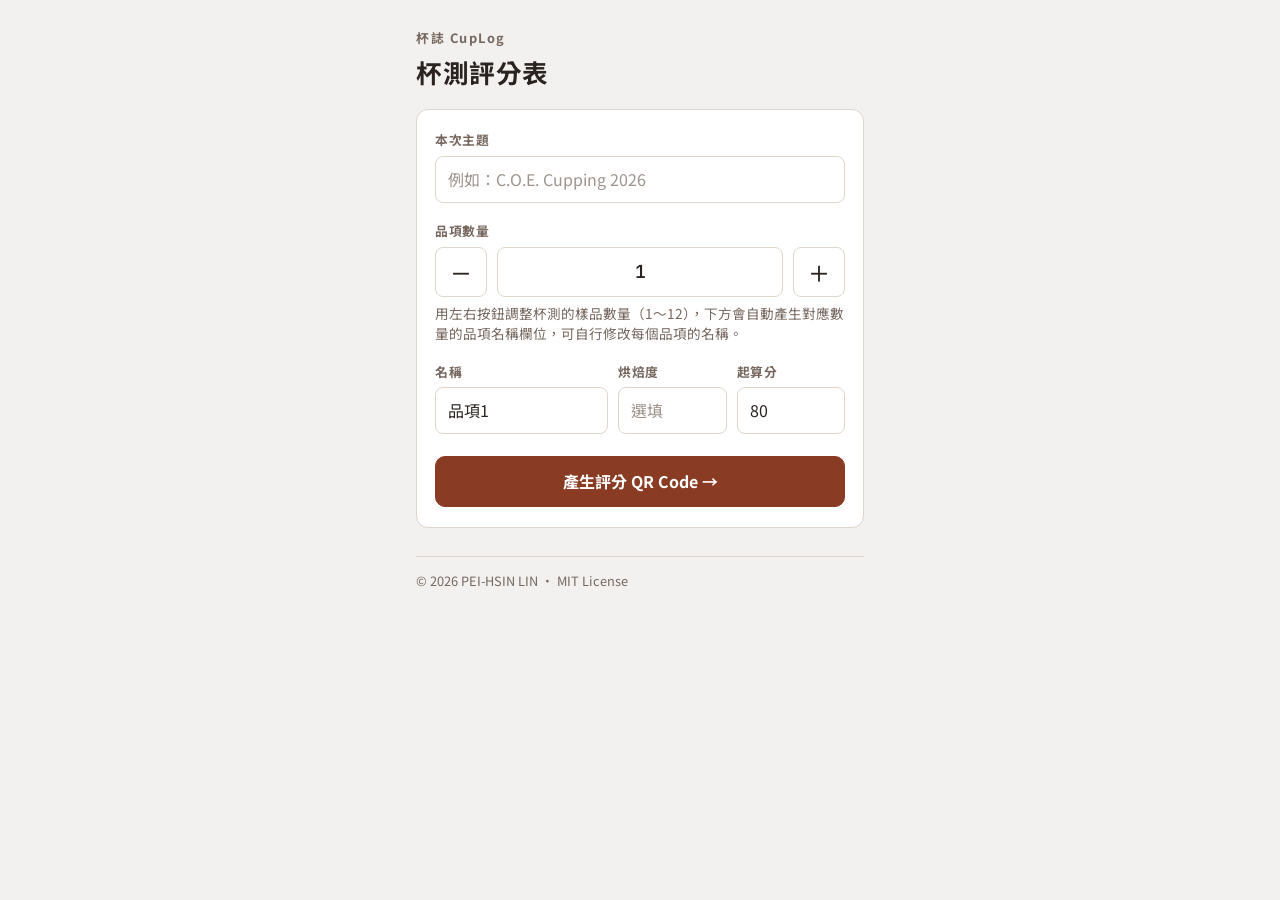
==== commit 325e54c2: "CupLog: new icons, RoastDiff look, MIT license, escape shared data - New illustrated icon set and ma" ====
--- a/ccdcuppingform/index.html
+++ b/ccdcuppingform/index.html
@@ -3,21 +3,22 @@
 <head>
 <meta charset="UTF-8">
 <meta name="viewport" content="width=device-width, initial-scale=1, maximum-scale=1, viewport-fit=cover">
-<title>杯誌 CupLog｜第五波 精品咖啡 80以上+++</title>
+<title>杯誌 CupLog</title>
 
 <!-- PWA：加入主畫面後可全螢幕、離線使用 -->
 <link rel="manifest" href="manifest.json">
-<meta name="theme-color" content="#241712">
+<meta name="theme-color" content="#f3f1ef" media="(prefers-color-scheme: light)">
+<meta name="theme-color" content="#1b1715" media="(prefers-color-scheme: dark)">
 <meta name="mobile-web-app-capable" content="yes">
 <meta name="apple-mobile-web-app-capable" content="yes">
-<meta name="apple-mobile-web-app-status-bar-style" content="black-translucent">
+<meta name="apple-mobile-web-app-status-bar-style" content="default">
 <meta name="apple-mobile-web-app-title" content="杯誌 CupLog">
 <link rel="icon" href="icons/favicon.png">
 <link rel="apple-touch-icon" href="icons/apple-touch-icon.png">
 
 <link rel="preconnect" href="https://fonts.googleapis.com">
 <link rel="preconnect" href="https://fonts.gstatic.com" crossorigin>
-<link href="https://fonts.googleapis.com/css2?family=Noto+Serif+TC:wght@500;700;900&family=Noto+Sans+TC:wght@400;500;600;700&display=swap" rel="stylesheet">
+<link href="https://fonts.googleapis.com/css2?family=Noto+Sans+TC:wght@400;500;700&family=JetBrains+Mono:wght@400;600&display=swap" rel="stylesheet">
 <link rel="stylesheet" href="style.css">
 </head>
 <body>
@@ -54,7 +55,7 @@
   <!-- ============ VIEW 1 : 老師設定主題 ============ -->
   <div class="view" id="view-teacher">
     <div class="brand">
-      <p class="kicker">杯誌 CupLog · 第五波 精品咖啡 80以上+++</p>
+      <p class="kicker">杯誌 CupLog</p>
       <h1>杯測評分表</h1>
     </div>
     <div class="card">
@@ -86,9 +87,9 @@
       <p class="topic-display" id="qr-topic-text"></p>
       <div class="qr-wrap"><div id="qrcode"></div></div>
       <p class="center-caption">請用手機掃描上方 QR Code，即可進入本次評分頁面</p>
-      <div class="btn-row" style="margin-top:14px;">
-        <button class="btn btn-outline" style="background:var(--parchment);" onclick="copyScoreLink()" id="copy-link-btn">複製連結</button>
-        <button class="btn btn-outline" style="background:var(--parchment);" onclick="goToScoreDirect()">進入評分頁 →</button>
+      <div class="btn-row">
+        <button class="btn btn-outline" onclick="copyScoreLink()" id="copy-link-btn">複製連結</button>
+        <button class="btn btn-outline" onclick="goToScoreDirect()">進入評分頁 →</button>
       </div>
       <button class="back-link back-link-on-card" onclick="goView('view-teacher')">← 修改主題／品項</button>
     </div>
@@ -98,7 +99,7 @@
   <!-- ============ VIEW 3 : 學生評分 ============ -->
   <div class="view" id="view-score">
     <div class="brand">
-      <p class="kicker">杯誌 CupLog · 第五波 精品咖啡 80以上+++</p>
+      <p class="kicker">杯誌 CupLog</p>
     </div>
 
     <div class="card">
@@ -115,15 +116,15 @@
       <div id="items-container"></div>
     </div>
 
-    <button class="btn btn-primary" style="margin-top:14px;" onclick="submitScore()">完成評分，產生結果表 →</button>
+    <button class="btn btn-primary btn-submit" onclick="submitScore()">完成評分，產生結果表 →</button>
 
     <div class="item-jump-nav" id="item-jump-nav" aria-label="快速跳至品項"></div>
   </div>
 
   <!-- ============ VIEW 4 : 結果（橫式總表） ============ -->
   <div class="view" id="view-result">
-    <div class="brand" style="margin-bottom:14px;">
-      <p class="kicker">杯誌 CupLog · 第五波 精品咖啡 80以上+++</p>
+    <div class="brand">
+      <p class="kicker">杯誌 CupLog</p>
       <h1>杯測評分表 結果總表</h1>
     </div>
 
@@ -165,12 +166,14 @@
 
     <div class="result-actions">
       <div class="actions-row">
-        <button class="btn btn-outline" style="background:var(--parchment);" onclick="handlePrint()">🖨 列印</button>
+        <button class="btn btn-outline" onclick="handlePrint()">🖨 列印</button>
         <button class="btn btn-primary" onclick="saveAsImage()">⬇ 另存圖片</button>
       </div>
       <button class="back-link" onclick="goView('view-score')">← 返回修改評分</button>
     </div>
   </div>
+
+  <p class="page-footer">© 2026 PEI-HSIN LIN · MIT License</p>
 
 </div>
 
--- a/ccdcuppingform/style.css
+++ b/ccdcuppingform/style.css
@@ -1,475 +1,470 @@
+/* Same look as 焙比 RoastDiff: warm grey page, white panels, rust accent, light/dark themes */
 :root{
-    --espresso:#241712;
-    --roast:#4A2F20;
-    --parchment:#F3E9D8;
-    --parchment-deep:#E8D9BE;
-    --copper:#BD6B2E;
-    --copper-dark:#96521F;
-    --moss:#5B6B3E;
-    --clay:#8B3A2B;
-    --ink:#2A211B;
-    --ink-soft:#6B5D4F;
-    --neutral:#4A4842;
-    --line:#C9B693;
-    --radius:6px;
-    --serif:'Noto Serif TC', serif;
-    --sans:'Noto Sans TC', sans-serif;
+  --bg:#f3f1ef; --panel:#ffffff; --fg:#2a2320; --muted:#76685f; --line:#ddd5ce;
+  --accent:#8a3b24; --accent-fg:#ffffff; --accent-soft:#f2e2dc; --chip:#ece6e1;
+  --pos:#2f7d4f; --pos-soft:#e1efe5; --neg:#b8402c; --neg-soft:#f6e0db;
+  --font-ui:"Noto Sans TC","PingFang TC","Microsoft JhengHei",system-ui,sans-serif;
+  --font-num:"JetBrains Mono",ui-monospace,"SFMono-Regular",Menlo,monospace;
+  color-scheme:light;
+}
+@media (prefers-color-scheme: dark){ :root:not([data-theme="light"]){
+  --bg:#1b1715; --panel:#26201d; --fg:#eee6e0; --muted:#a8998f; --line:#3d3430;
+  --accent:#e0805f; --accent-fg:#1b1715; --accent-soft:#3a2a24; --chip:#322a26;
+  --pos:#6cc28c; --pos-soft:#1f3327; --neg:#ef8a74; --neg-soft:#3d2520;
+  color-scheme:dark;
+} }
+:root[data-theme="dark"]{
+  --bg:#1b1715; --panel:#26201d; --fg:#eee6e0; --muted:#a8998f; --line:#3d3430;
+  --accent:#e0805f; --accent-fg:#1b1715; --accent-soft:#3a2a24; --chip:#322a26;
+  --pos:#6cc28c; --pos-soft:#1f3327; --neg:#ef8a74; --neg-soft:#3d2520;
+  color-scheme:dark;
+}
+*{box-sizing:border-box;}
+html,body{margin:0;padding:0;}
+body{
+  background:var(--bg);
+  color:var(--fg);
+  font-family:var(--font-ui);
+  font-size:15px;
+  line-height:1.55;
+  min-height:100vh;
+  -webkit-font-smoothing:antialiased;
+}
+@media (prefers-reduced-motion: no-preference){
+  .tick, .btn, .view{ transition: background .15s, border-color .15s, color .15s; }
+}
+button{font-family:inherit;cursor:pointer;}
+button:focus-visible, input:focus-visible, textarea:focus-visible{
+  outline:3px solid var(--accent); outline-offset:2px;
+}
+
+.shell{
+  max-width:480px;
+  margin:0 auto;
+  min-height:100vh;
+  padding:max(28px, env(safe-area-inset-top)) 16px max(40px, env(safe-area-inset-bottom));
+  display:flex;
+  flex-direction:column;
+}
+.view{display:none;}
+.view.active{display:block;}
+
+.brand{margin-bottom:18px;}
+.brand .kicker{
+  font-size:.8rem;
+  font-weight:700;
+  letter-spacing:.12em;
+  color:var(--muted);
+  margin:0 0 4px;
+}
+.brand h1{
+  font-size:1.6rem;
+  font-weight:700;
+  letter-spacing:.02em;
+  margin:0;
+  text-wrap:balance;
+}
+
+.card{
+  background:var(--panel);
+  border:1px solid var(--line);
+  border-radius:12px;
+  padding:20px 18px;
+}
+
+label{
+  display:block;
+  font-size:.8rem;
+  font-weight:700;
+  letter-spacing:.04em;
+  color:var(--muted);
+  margin:0 0 6px;
+}
+label.field-label-strong{font-size:.92rem;color:var(--fg);letter-spacing:0;}
+label em{font-style:normal;font-weight:400;}
+label.field-label-strong em{font-style:normal;color:var(--muted);font-weight:400;font-size:.8rem;margin-left:4px;}
+input[type="text"], input[type="number"], textarea{
+  width:100%;
+  background:var(--panel);
+  border:1px solid var(--line);
+  border-radius:8px;
+  padding:10px 12px;
+  font:inherit;
+  font-size:16px; /* 16px keeps iPhone from zooming in on focus */
+  color:var(--fg);
+}
+input:focus, textarea:focus{outline:2px solid var(--accent);outline-offset:-1px;}
+textarea{resize:vertical;min-height:64px;}
+::placeholder{color:var(--muted);opacity:.7;}
+.field{margin-bottom:18px;}
+.hint{font-size:.85rem;color:var(--muted);margin-top:6px;line-height:1.5;}
+
+.btn{
+  display:inline-flex;align-items:center;justify-content:center;gap:8px;
+  width:100%;
+  padding:12px 18px;
+  border-radius:10px;
+  border:1px solid var(--line);
+  background:var(--panel);
+  color:var(--fg);
+  font:inherit;
+  font-size:16px;
+  font-weight:500;
+}
+.btn-primary{background:var(--accent);border-color:var(--accent);color:var(--accent-fg);font-weight:700;}
+.btn-primary:hover{filter:brightness(1.08);}
+.btn-outline:hover{border-color:var(--accent);color:var(--accent);}
+.btn-row{display:flex;gap:10px;margin-top:14px;}
+.btn-row .btn{width:auto;flex:1;}
+.btn-small{padding:8px 14px;font-size:.9rem;width:auto;}
+.btn-submit{margin-top:14px;}
+
+/* item blocks (per 品項) */
+.item-block{
+  border:1px solid var(--line);
+  border-radius:10px;
+  margin-bottom:16px;
+  overflow:hidden;
+}
+.item-head{
+  display:flex;align-items:center;justify-content:space-between;
+  background:var(--chip);
+  padding:10px 14px;
+  gap:10px;
+}
+.item-head .item-title{font-weight:700;font-size:1rem;flex-shrink:0;}
+.item-right{display:flex;align-items:center;gap:10px;margin-left:auto;}
+.item-total{font-family:var(--font-num);font-weight:600;font-size:1.05rem;color:var(--accent);white-space:nowrap;}
+.item-total small{font-family:var(--font-ui);font-weight:500;font-size:.75rem;color:var(--muted);}
+.item-body{padding:16px 16px 4px;}
+.two-col-row{display:flex;gap:12px;}
+.two-col-row .field{flex:1;min-width:0;}
+
+.three-col-row{display:flex;gap:10px;}
+.three-col-row .field{min-width:0;margin-bottom:0;}
+.three-col-row .field-name-col{flex:1.6;}
+.three-col-row .field-roast-col{flex:1;}
+.three-col-row .field-base-col{flex:1;}
+
+.teacher-item-fields{
+  padding-bottom:14px;
+  margin-bottom:14px;
+  border-bottom:1px dashed var(--line);
+}
+.teacher-item-fields:last-child{
+  padding-bottom:0;
+  margin-bottom:22px;
+  border-bottom:none;
+}
+
+.stepper-row{display:flex;align-items:stretch;gap:10px;}
+.stepper-btn{
+  width:52px;flex-shrink:0;
+  background:var(--panel);
+  color:var(--fg);
+  border:1px solid var(--line);
+  border-radius:8px;
+  font-size:22px;
+  font-weight:500;
+  line-height:1;
+}
+.stepper-btn:hover{border-color:var(--accent);color:var(--accent);}
+.stepper-row input{
+  text-align:center;
+  font-family:var(--font-num);
+  font-size:18px;
+  font-weight:600;
+  flex:1;
+  min-width:0;
+}
+
+/* score fields */
+.score-field{
+  border-top:1px solid var(--line);
+  padding:16px 0;
+}
+.score-field.first{border-top:none;padding-top:6px;}
+.score-head{
+  display:flex; align-items:baseline; gap:8px; margin-bottom:10px;
+}
+.score-num{
+  font-family:var(--font-num);font-weight:600;font-size:12px;
+  color:var(--accent-fg);background:var(--accent);
+  width:20px;height:20px;border-radius:50%;
+  display:flex;align-items:center;justify-content:center;
+  flex-shrink:0;
+}
+.score-name{font-weight:700;font-size:.95rem;}
+.score-name em{font-style:normal;color:var(--muted);font-weight:400;font-size:.8rem;margin-left:4px;}
+.not-scored{font-size:.72rem;font-weight:500;color:var(--muted);background:var(--chip);padding:1px 8px;border-radius:999px;margin-left:auto;white-space:nowrap;}
+
+.ticks{display:flex;gap:6px;}
+.tick{
+  flex:1;
+  background:var(--panel);
+  border:1px solid var(--line);
+  border-radius:8px;
+  padding:9px 0;
+  font-family:var(--font-num);
+  font-weight:600;
+  font-size:14px;
+  color:var(--fg);
+}
+.tick.selected{
+  background:var(--fg);
+  border-color:var(--fg);
+  color:var(--bg);
+}
+.tick.selected.pos{background:var(--pos);border-color:var(--pos);color:#fff;}
+.tick.selected.neg{background:var(--neg);border-color:var(--neg);color:#fff;}
+.tick-labels{
+  display:flex;justify-content:space-between;
+  margin-top:6px;font-size:.7rem;color:var(--muted);
+  text-align:center;
+}
+.tick-labels span{flex:1;}
+
+.err{color:var(--neg);font-size:.85rem;margin-top:6px;display:none;}
+.field.error input{border-color:var(--neg);}
+.field.error .err{display:block;}
+
+/* QR view */
+.qr-wrap{
+  background:#ffffff; /* QR codes need a light background in both themes */
+  border:1px solid var(--line);
+  border-radius:12px;
+  padding:22px;
+  display:flex;justify-content:center;
+  margin:18px 0;
+}
+#qrcode img, #qrcode canvas{border-radius:4px;}
+.topic-display{
+  font-weight:700;font-size:1.4rem;
+  text-align:center;line-height:1.4;margin:0 0 4px;
+}
+.center-caption{text-align:center;font-size:.85rem;color:var(--muted);margin:0 0 2px;}
+
+/* ===== Result (landscape table) ===== */
+.shell.wide{max-width:1100px;}
+.result-stage{
+  display:flex;justify-content:center;
+  padding:6px 0 4px;
+}
+#resultCard{
+  width:100%;
+  max-width:1100px;
+  background:var(--panel);
+  color:var(--fg);
+  border:1px solid var(--line);
+  border-radius:12px;
+  padding:18px 16px 20px;
+}
+.rc-title-row{
+  border-bottom:2px solid var(--fg);
+  padding-bottom:10px;
+  margin-bottom:12px;
+}
+.rc-title-row h2{
+  font-weight:700;font-size:1.35rem;margin:0 0 6px;
+  line-height:1.3;
+}
+.rc-meta-line{
+  display:flex;flex-wrap:wrap;align-items:center;gap:6px 16px;
+  font-size:.8rem;color:var(--muted);
+}
+.rc-meta-line b{color:var(--fg);}
+.rc-brand-tag{margin-left:auto;font-weight:700;color:var(--accent);}
+
+.table-scroll{overflow-x:auto;-webkit-overflow-scrolling:touch;}
+.table-scroll.capture-mode{overflow:visible;}
+#rc-table{border-collapse:collapse;width:100%;min-width:760px;font-size:.8rem;}
+#rc-table th, #rc-table td{
+  border-bottom:1px solid var(--line);
+  padding:8px 8px;
+  text-align:center;
+  white-space:nowrap;
+}
+#rc-table th{font-weight:700;font-size:.72rem;color:var(--muted);letter-spacing:.04em;line-height:1.35;}
+#rc-table th .th-sub{display:block;font-weight:400;font-size:.65rem;}
+#rc-table td{font-family:var(--font-num),var(--font-ui);font-variant-numeric:tabular-nums;}
+#rc-table td.item-name{font-family:var(--font-ui);font-weight:700;text-align:left;}
+#rc-table td.flavor-note{font-family:var(--font-ui);text-align:left;white-space:normal;word-break:break-word;min-width:100px;max-width:230px;color:var(--muted);}
+#rc-table td.rank{font-weight:600;}
+#rc-table td.num.pos{color:var(--pos);font-weight:600;}
+#rc-table td.num.neg{color:var(--neg);font-weight:600;}
+#rc-table td.num.zero{color:var(--muted);}
+#rc-table td.total{font-size:.95rem;font-weight:600;}
+
+#rc-table tr.rank-first-row td{background:var(--accent-soft);}
+#rc-table tr.rank-first-row td.item-name,
+#rc-table tr.rank-first-row td.rank,
+#rc-table tr.rank-first-row td.total{
+  font-weight:700;
+  color:var(--accent);
+}
+
+.result-actions{max-width:1100px;margin:16px auto 0;}
+.actions-row{display:flex;gap:10px;}
+.actions-row .btn{flex:1;}
+.back-link{
+  display:block;text-align:center;margin:16px auto 0;
+  color:var(--muted);font-size:.85rem;background:none;border:none;text-decoration:underline;
+}
+.back-link:hover{color:var(--accent);}
+
+.page-footer{
+  color:var(--muted);
+  font-size:.8rem;
+  border-top:1px solid var(--line);
+  padding-top:14px;
+  margin:28px 0 0;
+}
+
+/* floating quick-jump nav — helps navigate a long list of items */
+.item-jump-nav{
+  display:none;
+  position:fixed;
+  right:10px;
+  top:50%;
+  transform:translateY(-50%);
+  flex-direction:column;
+  gap:8px;
+  z-index:400;
+  max-height:70vh;
+  overflow-y:auto;
+  padding:8px 6px;
+  background:color-mix(in srgb, var(--panel) 80%, transparent);
+  border:1px solid var(--line);
+  border-radius:20px;
+  backdrop-filter:blur(4px);
+  -webkit-backdrop-filter:blur(4px);
+  scrollbar-width:none;
+}
+.item-jump-nav::-webkit-scrollbar{ display:none; }
+.item-jump-btn{
+  width:32px;height:32px;
+  flex-shrink:0;
+  border-radius:50%;
+  background:var(--panel);
+  border:1px solid var(--line);
+  color:var(--fg);
+  font-family:var(--font-num);
+  font-weight:600;
+  font-size:12.5px;
+  padding:0;
+  display:flex;
+  align-items:center;
+  justify-content:center;
+}
+.item-jump-btn.active{
+  background:var(--accent);
+  border-color:var(--accent);
+  color:var(--accent-fg);
+}
+
+.inapp-notice-overlay{
+  position:fixed;
+  inset:0;
+  background:rgba(27,23,21,0.6);
+  backdrop-filter:blur(5px);
+  -webkit-backdrop-filter:blur(5px);
+  z-index:9999;
+  display:none;
+  align-items:center;
+  justify-content:center;
+  padding:24px;
+}
+.inapp-notice-modal{
+  max-width:360px;
+  width:100%;
+  text-align:center;
+  background:var(--panel);
+  color:var(--fg);
+  border:1px solid var(--line);
+  border-radius:16px;
+  padding:30px 24px 24px;
+  box-shadow:0 20px 50px rgba(0,0,0,0.3);
+}
+.inapp-notice-badge{
+  width:56px;
+  height:56px;
+  border-radius:50%;
+  background:var(--accent-soft);
+  color:var(--accent);
+  display:flex;
+  align-items:center;
+  justify-content:center;
+  margin:0 auto 16px;
+}
+.inapp-notice-kicker{
+  font-size:.8rem;
+  font-weight:700;
+  color:var(--muted);
+  letter-spacing:.12em;
+  margin:0 0 6px;
+}
+.inapp-notice-title{
+  font-size:1.4rem;
+  font-weight:700;
+  margin:0 0 10px;
+  line-height:1.3;
+}
+.inapp-notice-text{
+  font-size:.9rem;
+  line-height:1.6;
+  color:var(--muted);
+  margin:0 0 18px;
+}
+.inapp-notice-steps{
+  text-align:left;
+  display:flex;
+  flex-direction:column;
+  gap:10px;
+}
+.inapp-notice-step{
+  display:flex;
+  align-items:center;
+  gap:12px;
+  background:var(--chip);
+  border-radius:10px;
+  padding:10px 12px;
+  font-size:.9rem;
+  line-height:1.4;
+}
+.inapp-notice-step-num{
+  flex-shrink:0;
+  width:22px;
+  height:22px;
+  border-radius:50%;
+  background:var(--accent);
+  color:var(--accent-fg);
+  font-family:var(--font-num);
+  font-weight:600;
+  font-size:12px;
+  display:flex;
+  align-items:center;
+  justify-content:center;
+}
+.inapp-notice-step-note{
+  display:block;
+  font-size:.75rem;
+  color:var(--muted);
+  margin-top:3px;
+}
+
+@media print{
+  /* always print the light theme (selectors match the dark-theme rules so they win) */
+  :root, :root:not([data-theme="light"]), :root[data-theme="dark"]{
+    --bg:#ffffff; --panel:#ffffff; --fg:#2a2320; --muted:#76685f; --line:#ddd5ce;
+    --accent:#8a3b24; --accent-soft:#f2e2dc; --pos:#2f7d4f; --neg:#b8402c; color-scheme:light;
   }
-  *{box-sizing:border-box;}
-  html,body{margin:0;padding:0;}
-  body{
-    background:var(--espresso);
-    background-image:
-      radial-gradient(circle at 20% 0%, rgba(189,107,46,0.10), transparent 45%),
-      radial-gradient(circle at 90% 80%, rgba(91,107,62,0.08), transparent 40%);
-    color:var(--ink);
-    font-family:var(--sans);
-    min-height:100vh;
-    -webkit-font-smoothing:antialiased;
+  html, body{ background:#fff !important; }
+  body *{visibility:hidden;}
+  #resultCard, #resultCard *{visibility:visible;}
+  #resultCard{
+    position:absolute; top:0; left:0; width:100%; max-width:none;
+    border:1px solid var(--line);
   }
-  @media (prefers-reduced-motion: no-preference){
-    .tick, .btn, .pill, .view{ transition: all .15s ease; }
-  }
-  button{font-family:inherit;cursor:pointer;}
-  button:focus-visible, input:focus-visible, textarea:focus-visible{
-    outline:2px solid var(--copper); outline-offset:2px;
-  }
-
-  .shell{
-    max-width:480px;
-    margin:0 auto;
-    min-height:100vh;
-    padding:28px 18px 40px;
-    display:flex;
-    flex-direction:column;
-  }
-  .view{display:none;}
-  .view.active{display:block;}
-
-  .brand{
-    text-align:center;
-    color:var(--parchment-deep);
-    margin-bottom:22px;
-  }
-  .brand .kicker{
-    font-family:var(--sans);
-    font-size:12.5px;
-    letter-spacing:.04em;
-    color:#C9B693;
-    margin:0 0 4px;
-  }
-  .brand h1{
-    font-family:var(--serif);
-    font-weight:700;
-    font-size:22px;
-    margin:0;
-    color:var(--parchment);
-  }
-
-  .card{
-    background:var(--parchment);
-    border:1px solid var(--line);
-    border-radius:var(--radius);
-    padding:22px 20px;
-    box-shadow:0 18px 40px rgba(0,0,0,0.35);
-  }
-
-  label{
-    display:block;
-    font-size:13.5px;
-    font-weight:600;
-    color:var(--ink-soft);
-    margin:0 0 6px;
-  }
-  label.field-label-strong{
-    font-size:15px;
-    font-weight:700;
-    color:var(--ink);
-  }
-  label em{font-style:normal;color:var(--ink-soft);font-weight:400;}
-  label.field-label-strong em{font-style:normal;color:var(--ink-soft);font-weight:400;font-size:12.5px;margin-left:4px;}
-  input[type="text"], input[type="number"], textarea{
-    width:100%;
-    background:var(--parchment-deep);
-    border:1px solid var(--line);
-    border-radius:4px;
-    padding:11px 12px;
-    font-family:var(--sans);
-    font-size:15.5px;
-    color:var(--ink);
-  }
-  textarea{resize:vertical;min-height:64px;}
-  .field{margin-bottom:18px;}
-  .hint{font-size:12.5px;color:var(--ink-soft);margin-top:6px;line-height:1.5;}
-
-  .btn{
-    display:inline-flex;align-items:center;justify-content:center;gap:8px;
-    width:100%;
-    padding:14px 18px;
-    border-radius:4px;
-    border:none;
-    font-size:16px;
-    font-weight:700;
-    font-family:var(--sans);
-  }
-  .btn-primary{background:var(--copper);color:#fff;}
-  .btn-primary:hover{background:var(--copper-dark);}
-  .btn-ghost{background:transparent;color:var(--parchment-deep);border:1px solid rgba(233,217,190,0.35);}
-  .btn-outline{background:transparent;color:var(--roast);border:1px solid var(--roast);}
-  .btn-row{display:flex;gap:10px;margin-top:14px;}
-  .btn-row .btn{width:auto;flex:1;}
-  .btn-small{padding:9px 14px;font-size:13.5px;width:auto;}
-
-  /* item blocks (per 品項) */
-  .item-block{
-    border:1px solid var(--line);
-    border-radius:6px;
-    margin-bottom:16px;
-    overflow:hidden;
-  }
-  .item-head{
-    display:flex;align-items:center;justify-content:space-between;
-    background:var(--roast);
-    color:var(--parchment);
-    padding:10px 14px;
-    gap:10px;
-  }
-  .item-head .item-title{font-family:var(--serif);font-weight:700;font-size:16px;flex-shrink:0;}
-  .item-right{display:flex;align-items:center;gap:10px;margin-left:auto;}
-  .item-total{font-family:var(--serif);font-weight:900;font-size:16px;color:var(--parchment);white-space:nowrap;}
-  .item-total small{font-weight:500;font-size:11px;color:#D9C6A3;}
-  .item-remove{
-    background:transparent;border:1px solid rgba(243,233,216,0.4);
-    color:var(--parchment-deep);font-size:11.5px;border-radius:4px;padding:4px 9px;
-    flex-shrink:0;
-  }
-  .item-body{padding:16px 18px 4px;}
-  .two-col-row{display:flex;gap:12px;}
-  .two-col-row .field{flex:1;min-width:0;}
-
-  .three-col-row{display:flex;gap:10px;}
-  .three-col-row .field{min-width:0;margin-bottom:0;}
-  .three-col-row .field-name-col{flex:1.6;}
-  .three-col-row .field-roast-col{flex:1;}
-  .three-col-row .field-base-col{flex:1;}
-
-  .teacher-item-fields{
-    padding-bottom:14px;
-    margin-bottom:14px;
-    border-bottom:1px dashed var(--line);
-  }
-  .teacher-item-fields:last-child{
-    padding-bottom:0;
-    margin-bottom:22px;
-    border-bottom:none;
-  }
-
-  .stepper-row{display:flex;align-items:stretch;gap:10px;}
-  .stepper-btn{
-    width:52px;flex-shrink:0;
-    background:var(--roast);
-    color:var(--parchment);
-    border:none;
-    border-radius:4px;
-    font-size:22px;
-    font-weight:700;
-    line-height:1;
-  }
-  .stepper-btn:active{background:var(--copper-dark);}
-  .stepper-row input{
-    text-align:center;
-    font-size:18px;
-    font-weight:700;
-    flex:1;
-    min-width:0;
-  }
-
-  /* score fields */
-  .score-field{
-    border-top:1px solid var(--line);
-    padding:16px 0;
-  }
-  .score-field.first{border-top:none;padding-top:6px;}
-  .score-head{
-    display:flex; align-items:baseline; gap:8px; margin-bottom:10px;
-  }
-  .score-num{
-    font-family:var(--serif);font-weight:900;font-size:13px;
-    color:#fff;background:var(--roast);
-    width:20px;height:20px;border-radius:50%;
-    display:flex;align-items:center;justify-content:center;
-    flex-shrink:0;
-  }
-  .score-name{font-weight:700;font-size:15px;}
-  .score-name em{font-style:normal;color:var(--ink-soft);font-weight:400;font-size:12.5px;margin-left:4px;}
-  .not-scored{font-size:11px;font-weight:600;color:var(--clay);background:rgba(139,58,43,0.1);padding:2px 7px;border-radius:3px;margin-left:auto;white-space:nowrap;}
-
-  .ticks{display:flex;gap:6px;}
-  .tick{
-    flex:1;
-    background:var(--parchment-deep);
-    border:1px solid var(--line);
-    border-radius:4px;
-    padding:10px 0;
-    font-family:var(--sans);
-    font-weight:700;
-    font-size:14px;
-    color:var(--ink);
-  }
-  .tick.zero{color:var(--copper-dark);}
-  .tick.selected{
-    background:var(--roast);
-    border-color:var(--roast);
-    color:var(--parchment);
-    transform:translateY(-1px);
-  }
-  .tick.selected.pos{background:var(--moss);border-color:var(--moss);}
-  .tick.selected.neg{background:var(--clay);border-color:var(--clay);}
-  .tick-labels{
-    display:flex;justify-content:space-between;
-    margin-top:6px;font-size:10.5px;color:var(--ink-soft);
-    text-align:center;
-  }
-  .tick-labels span{flex:1;}
-
-  .err{color:var(--clay);font-size:12.5px;margin-top:6px;display:none;}
-  .field.error input{border-color:var(--clay);}
-  .field.error .err{display:block;}
-
-  /* QR view */
-  .qr-wrap{
-    background:var(--parchment-deep);
-    border:1px dashed var(--roast);
-    border-radius:8px;
-    padding:22px;
-    display:flex;justify-content:center;
-    margin:18px 0;
-  }
-  #qrcode img, #qrcode canvas{border-radius:4px;}
-  .topic-display{
-    font-family:var(--serif);font-weight:900;font-size:24px;
-    text-align:center;line-height:1.4;margin-bottom:4px;
-  }
-  .center-caption{text-align:center;font-size:13px;color:var(--ink-soft);margin-bottom:2px;}
-
-  /* ===== Result (landscape table) ===== */
-  .shell.wide{max-width:1000px;}
-  .result-stage{
-    display:flex;justify-content:center;
-    padding:6px 0 4px;
-  }
-  #resultCard{
-    width:100%;
-    max-width:1000px;
-    background:var(--parchment);
-    border:1px solid var(--line);
-    border-radius:8px;
-    box-shadow:0 20px 50px rgba(0,0,0,0.4);
-    padding:18px 16px 20px;
-  }
-  .rc-title-row{
-    border-bottom:2px solid var(--roast);
-    padding-bottom:10px;
-    margin-bottom:12px;
-  }
-  .rc-title-row h2{
-    font-family:var(--serif);font-weight:900;font-size:22px;margin:0 0 6px;color:var(--ink);
-    line-height:1.3;
-  }
-  .rc-meta-line{
-    display:flex;flex-wrap:wrap;align-items:center;gap:6px 16px;
-    font-size:12.5px;color:var(--ink-soft);
-  }
-  .rc-meta-line b{color:var(--ink);}
-  .rc-brand-tag{margin-left:auto;font-weight:700;color:var(--roast);}
-
-  .table-scroll{overflow-x:auto;-webkit-overflow-scrolling:touch;}
-  .table-scroll.capture-mode{overflow:visible;}
-  #rc-table{border-collapse:collapse;width:100%;min-width:760px;font-size:12px;}
-  #rc-table th, #rc-table td{
-    border:1px solid var(--line);
-    padding:7px 8px;
-    text-align:center;
-    white-space:nowrap;
-  }
-  #rc-table th{background:var(--parchment-deep);font-weight:700;font-size:10.5px;line-height:1.35;}
-  #rc-table th .th-sub{display:block;font-weight:500;font-size:9px;color:var(--ink-soft);}
-  #rc-table td.item-name{font-weight:700;text-align:left;font-family:var(--serif);}
-  #rc-table td.flavor-note{text-align:left;white-space:normal;word-break:break-word;min-width:100px;max-width:230px;color:var(--ink-soft);}
-  #rc-table td.rank{font-weight:700;}
-  #rc-table td.num.pos{color:var(--moss);font-weight:700;}
-  #rc-table td.num.neg{color:var(--clay);font-weight:700;}
-  #rc-table td.num.zero{color:var(--neutral);}
-  #rc-table td.total{font-family:var(--serif);font-size:15px;font-weight:700;color:var(--neutral);}
-
-  #rc-table tr.rank-first-row td{background:rgba(189,107,46,0.18);}
-  #rc-table tr.rank-first-row td.item-name,
-  #rc-table tr.rank-first-row td.rank,
-  #rc-table tr.rank-first-row td.total{
-    font-family:var(--serif);
-    font-size:15px;
-    font-weight:900;
-    color:var(--clay);
-  }
-
-  .rc-notes-preview{margin-top:12px;font-size:12.5px;color:var(--ink-soft);}
-
-  .result-actions{max-width:1000px;margin:16px auto 0;}
-  .actions-row{display:flex;gap:10px;}
-  .actions-row .btn{flex:1;}
-  .back-link{
-    display:block;text-align:center;margin-top:16px;
-    color:var(--parchment-deep);font-size:13px;background:none;border:none;text-decoration:underline;
-  }
-  .back-link-on-card{
-    color:var(--roast);
-  }
-
-  /* floating quick-jump nav — helps navigate a long list of items */
-  .item-jump-nav{
-    display:none;
-    position:fixed;
-    right:10px;
-    top:50%;
-    transform:translateY(-50%);
-    flex-direction:column;
-    gap:8px;
-    z-index:400;
-    max-height:70vh;
-    overflow-y:auto;
-    padding:8px 6px;
-    background:rgba(36,23,18,0.55);
-    border-radius:20px;
-    backdrop-filter:blur(4px);
-    -webkit-backdrop-filter:blur(4px);
-    scrollbar-width:none;
-  }
-  .item-jump-nav::-webkit-scrollbar{ display:none; }
-  .item-jump-btn{
-    width:32px;height:32px;
-    flex-shrink:0;
-    border-radius:50%;
-    background:var(--parchment-deep);
-    border:1px solid var(--line);
-    color:var(--ink);
-    font-family:var(--serif);
-    font-weight:700;
-    font-size:12.5px;
-    padding:0;
-    display:flex;
-    align-items:center;
-    justify-content:center;
-  }
-  .item-jump-btn.active{
-    background:var(--copper);
-    border-color:var(--copper);
-    color:#fff;
-  }
-
-  .inapp-notice-overlay{
-    position:fixed;
-    inset:0;
-    background:
-      radial-gradient(circle at 30% 15%, rgba(189,107,46,0.28), transparent 55%),
-      rgba(24,16,11,0.72);
-    backdrop-filter:blur(5px);
-    -webkit-backdrop-filter:blur(5px);
-    z-index:9999;
-    display:none;
-    align-items:center;
-    justify-content:center;
-    padding:24px;
-  }
-  .inapp-notice-modal{
-    max-width:360px;
-    width:100%;
-    text-align:center;
-    background:linear-gradient(180deg, var(--parchment) 0%, var(--parchment-deep) 100%);
-    border:1px solid var(--line);
-    border-radius:16px;
-    padding:30px 26px 26px;
-    box-shadow:0 30px 70px rgba(0,0,0,0.6);
-  }
-  .inapp-notice-badge{
-    width:56px;
-    height:56px;
-    border-radius:50%;
-    background:var(--roast);
-    color:var(--parchment);
-    display:flex;
-    align-items:center;
-    justify-content:center;
-    margin:0 auto 16px;
-    box-shadow:0 8px 18px rgba(74,47,32,0.4);
-  }
-  .inapp-notice-kicker{
-    font-size:11.5px;
-    font-weight:700;
-    color:var(--copper-dark);
-    letter-spacing:.04em;
-    margin:0 0 6px;
-  }
-  .inapp-notice-title{
-    font-family:var(--serif);
-    font-size:23px;
-    font-weight:900;
-    color:var(--ink);
-    margin:0 0 10px;
-    line-height:1.3;
-  }
-  .inapp-notice-text{
-    font-size:13.5px;
-    line-height:1.6;
-    color:var(--ink-soft);
-    margin:0 0 18px;
-  }
-  .inapp-notice-steps{
-    text-align:left;
-    display:flex;
-    flex-direction:column;
-    gap:10px;
-  }
-  .inapp-notice-step{
-    display:flex;
-    align-items:center;
-    gap:12px;
-    background:rgba(255,255,255,0.55);
-    border:1px solid var(--line);
-    border-radius:8px;
-    padding:10px 12px;
-    font-size:13.5px;
-    color:var(--ink);
-    line-height:1.4;
-  }
-  .inapp-notice-step-num{
-    flex-shrink:0;
-    width:22px;
-    height:22px;
-    border-radius:50%;
-    background:var(--copper);
-    color:#fff;
-    font-family:var(--serif);
-    font-weight:700;
-    font-size:12px;
-    display:flex;
-    align-items:center;
-    justify-content:center;
-  }
-  .inapp-notice-step-note{
-    display:block;
-    font-size:11.5px;
-    color:var(--ink-soft);
-    margin-top:3px;
-  }
-
-  @media print{
-    html, body{ background:#fff !important; }
-    body *{visibility:hidden;}
-    #resultCard, #resultCard *{visibility:visible;}
-    #resultCard{
-      position:absolute; top:0; left:0; width:100%; max-width:none;
-      box-shadow:none; border:1px solid var(--line);
-    }
-    .table-scroll{overflow:visible;}
-    @page{ size:landscape; margin:8mm; }
-  }
+  .table-scroll{overflow:visible;}
+  @page{ size:landscape; margin:8mm; }
+}
